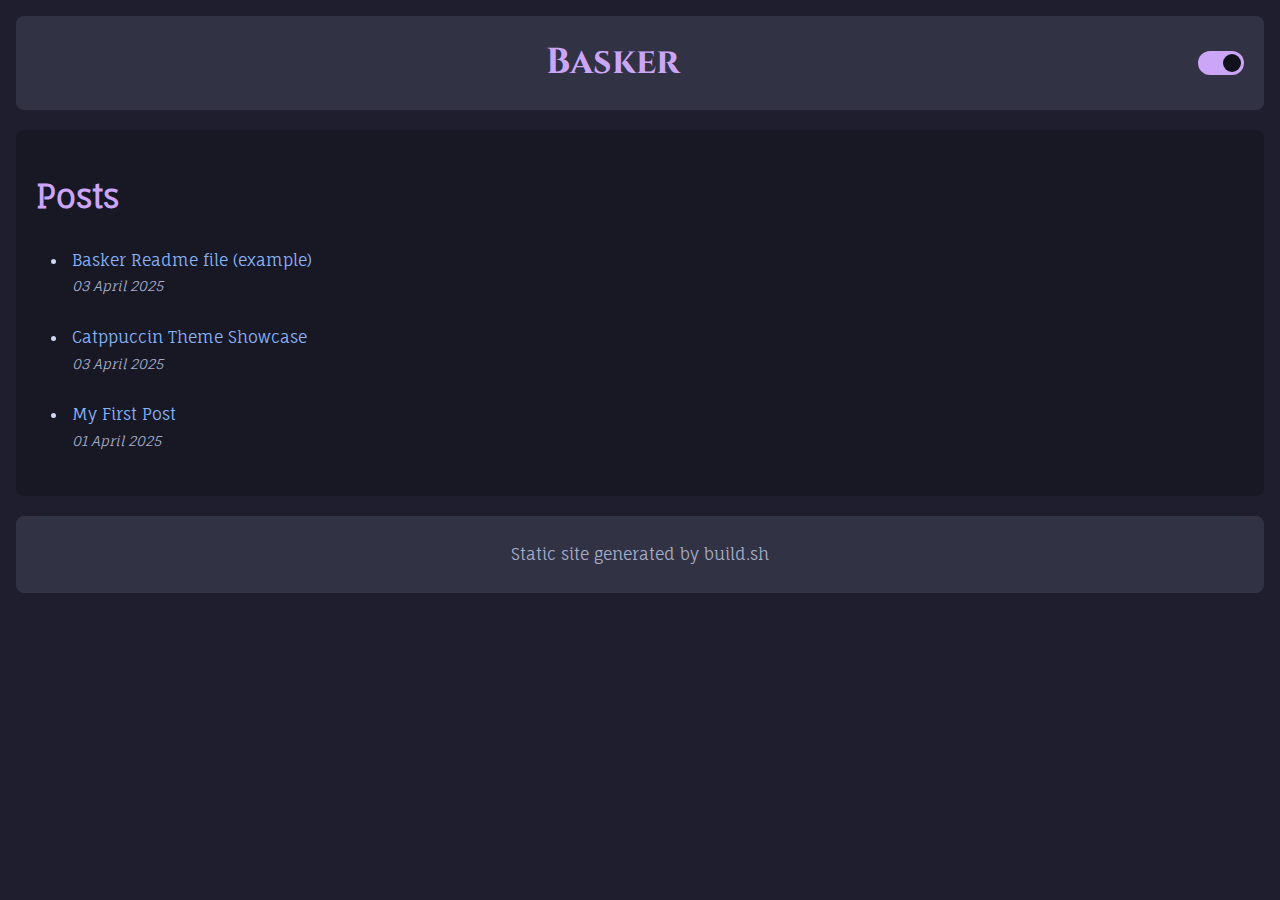
==== docs/index.html @ a47f1b03 "feat: make repo compatible with github pages" ====
<!DOCTYPE html>
<html lang="en">
<head>
    <meta charset="UTF-8">
    <meta name="viewport" content="width=device-width, initial-scale=1.0">
    <title>Home</title>
    <!-- Google Fonts -->
    <link rel="preconnect" href="https://fonts.googleapis.com">
    <link rel="preconnect" href="https://fonts.gstatic.com" crossorigin>
    <link href="https://fonts.googleapis.com/css2?family=Cinzel:wght@400;700&family=Fauna+One&display=swap" rel="stylesheet">
    <!-- Default to dark theme -->
    <link id="theme-stylesheet" rel="stylesheet" href="catppuccin-mocha.css">
    <script>
        function toggleTheme() {
            var sheet = document.getElementById('theme-stylesheet');
            if (sheet.getAttribute('href') === 'catppuccin-mocha.css') {
                sheet.setAttribute('href', 'catppuccin-latte.css');
            } else {
                sheet.setAttribute('href', 'catppuccin-mocha.css');
            }
        }
    </script>
</head>
<body>
<header>
    <div class="site-name"><a href="index.html">Basker</a></div>
    <label class="toggle">
        <input type="checkbox" onclick="toggleTheme()" checked>
        <span class="slider round"></span>
    </label>
</header>
<main>
    <h1>Posts</h1>
    <ul>
<li><a href="post2.html">Basker Readme file (example)</a><p class="date">03 April 2025</p></li>
<li><a href="example.html">Catppuccin Theme Showcase</a><p class="date">03 April 2025</p></li>
<li><a href="post1.html">My First Post</a><p class="date">01 April 2025</p></li>
    </ul>
</main>
<footer>
    <p>Static site generated by build.sh</p>
</footer>
</body>
</html>
---- docs/catppuccin-mocha.css ----
/* Catppuccin Mocha Theme */
:root {
    /* Base */
    --rosewater: #f5e0dc;
    --flamingo: #f2cdcd;
    --pink: #f5c2e7;
    --mauve: #cba6f7;
    --red: #f38ba8;
    --maroon: #eba0ac;
    --peach: #fab387;
    --yellow: #f9e2af;
    --green: #a6e3a1;
    --teal: #94e2d5;
    --sky: #89dceb;
    --sapphire: #74c7ec;
    --blue: #89b4fa;
    --lavender: #b4befe;
    
    /* Surface */
    --text: #cdd6f4;
    --subtext1: #bac2de;
    --subtext0: #a6adc8;
    --overlay2: #9399b2;
    --overlay1: #7f849c;
    --overlay0: #6c7086;
    --surface2: #585b70;
    --surface1: #45475a;
    --surface0: #313244;
    --base: #1e1e2e;
    --mantle: #181825;
    --crust: #11111b;
}

/* Base responsive styles */
html {
    font-size: 16px;
    box-sizing: border-box;
}

*, *:before, *:after {
    box-sizing: inherit;
}

body {
    background-color: var(--base);
    color: var(--text);
    font-family: 'Fauna One', Arial, sans-serif;
    line-height: 1.6;
    margin: 0;
    padding: 1rem;
    max-width: 100%;
    overflow-x: hidden;
}

header {
    background-color: var(--surface0);
    padding: 0.625rem 1.25rem;
    margin-bottom: 1.25rem;
    border-radius: 0.5rem;
    display: flex;
    justify-content: space-between;
    align-items: center;
    flex-wrap: wrap;
    gap: 0.5rem;
}

.site-name {
    font-size: 2.25rem;
    font-weight: bold;
    font-family: 'Cinzel', serif;
    flex-grow: 1;
    text-align: center;
    padding: 0.5rem 0;
}

.site-name a {
    color: var(--mauve);
    text-decoration: none;
    transition: color 0.2s;
}

.site-name a:hover {
    color: var(--pink);
    text-decoration: none;
}

footer {
    background-color: var(--surface0);
    padding: 0.625rem 1.25rem;
    margin-top: 1.25rem;
    border-radius: 0.5rem;
    color: var(--subtext0);
    text-align: center;
}

main {
    padding: 1.25rem;
    background-color: var(--mantle);
    border-radius: 0.5rem;
    width: 100%;
    max-width: 100%;
    overflow-wrap: break-word;
}

h1 {
    color: var(--mauve);
}

h2, h3 {
    color: var(--blue);
}

a {
    color: var(--blue);
    text-decoration: none;
}

a:hover {
    color: var(--sapphire);
    text-decoration: underline;
}

blockquote {
    border-left: 0.25rem solid var(--lavender);
    padding-left: 0.9375rem;
    color: var(--subtext0);
    margin-left: 0;
    margin-right: 0;
}

code {
    background-color: var(--surface0);
    padding: 0.125rem 0.3125rem;
    border-radius: 0.1875rem;
    font-family: monospace;
    word-break: break-word;
}

pre {
    background-color: var(--surface0);
    padding: 0.9375rem;
    border-radius: 0.3125rem;
    overflow-x: auto;
    max-width: 100%;
    white-space: pre-wrap;
}

/* Toggle Switch */
.toggle {
    position: relative;
    display: inline-block;
    width: 46px;
    height: 24px;
}

.toggle input { 
    opacity: 0;
    width: 0;
    height: 0;
}

.slider {
    position: absolute;
    cursor: pointer;
    top: 0;
    left: 0;
    right: 0;
    bottom: 0;
    background-color: var(--surface2);
}

.slider:before {
    position: absolute;
    content: "";
    height: 18px;
    width: 18px;
    left: 3px;
    bottom: 3px;
    background-color: var(--text);
}

input:checked + .slider {
    background-color: var(--mauve);
}

input:checked + .slider:before {
    background-color: var(--crust);
    -webkit-transform: translateX(22px);
    -ms-transform: translateX(22px);
    transform: translateX(22px);
}

/* Rounded sliders */
.slider.round {
    border-radius: 34px;
}

.slider.round:before {
    border-radius: 50%;
}

ul {
    list-style-type: disc;
    padding-left: 2rem;
}

ul li {
    margin-bottom: 1rem;
    padding: 0.25rem;
    word-wrap: break-word;
}

/* Post description */
ul li p {
    color: var(--subtext1);
    margin-top: 0.3125rem;
}

/* Post date */
ul li p.date {
    color: var(--subtext0);
    font-size: 0.85rem;
    font-style: italic;
    margin-top: 0.1875rem;
    margin-bottom: 0.1875rem;
}

/* Media queries for responsive design */
@media screen and (max-width: 768px) {
    html {
        font-size: 14px;
    }
    
    body {
        padding: 0.5rem;
    }
    
    .site-name {
        text-align: center;
        width: 100%;
        margin-bottom: 0.5rem;
    }
    
    header {
        justify-content: center;
    }
    
    main {
        padding: 1rem;
    }
}

@media screen and (max-width: 480px) {
    html {
        font-size: 12px;
    }
    
    ul li {
        padding: 0.75rem;
    }
    
    pre {
        padding: 0.75rem;
    }
}
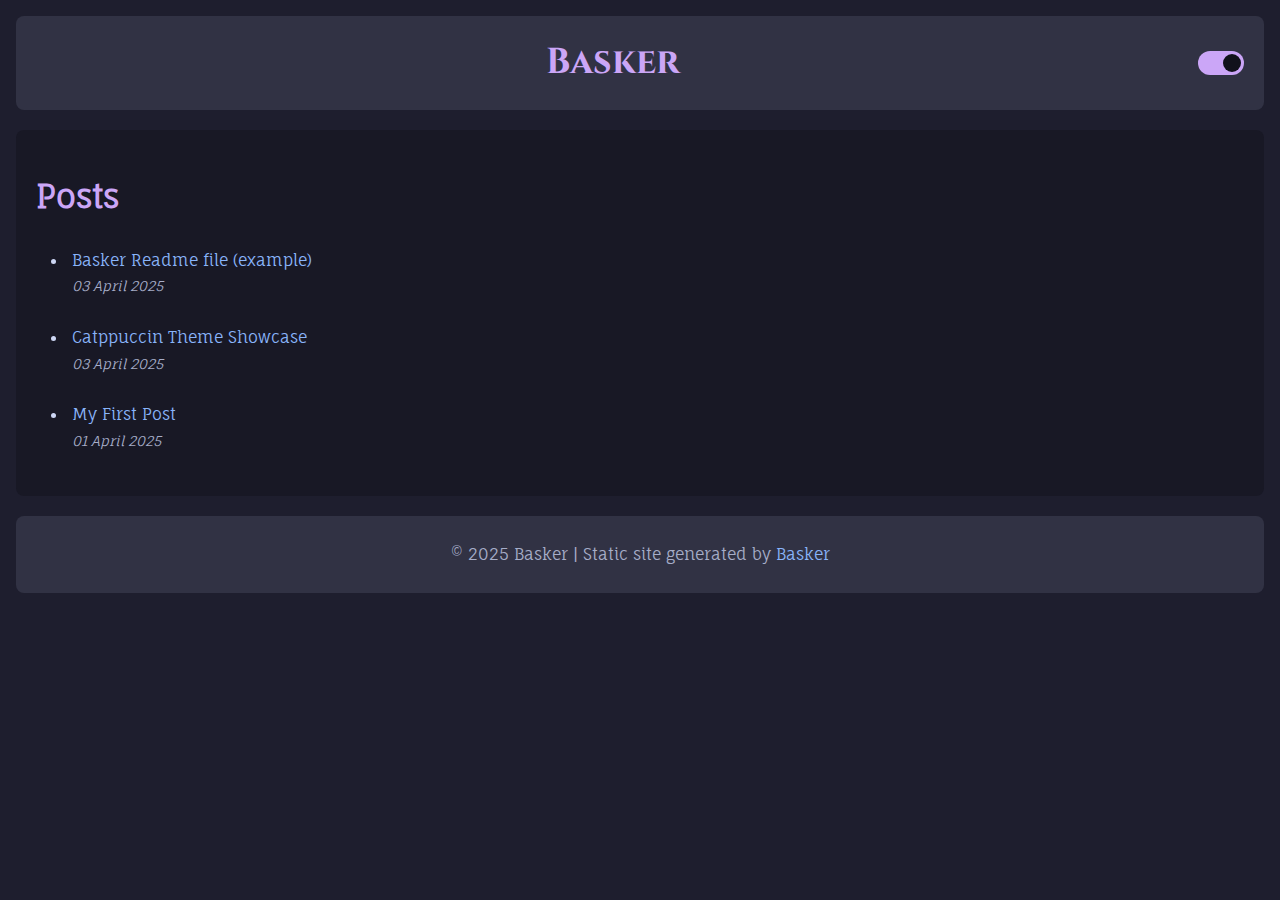
==== commit 6b920693: "fix: update site examples" ====
--- a/docs/index.html
+++ b/docs/index.html
@@ -37,8 +37,10 @@
 <li><a href="post1.html">My First Post</a><p class="date">01 April 2025</p></li>
     </ul>
 </main>
+</main>
 <footer>
-    <p>Static site generated by build.sh</p>
+    <p>© 2025 Basker | Static site generated by <a href="https://github.com/kifbv/basker">Basker</a></p>
 </footer>
 </body>
 </html>
+
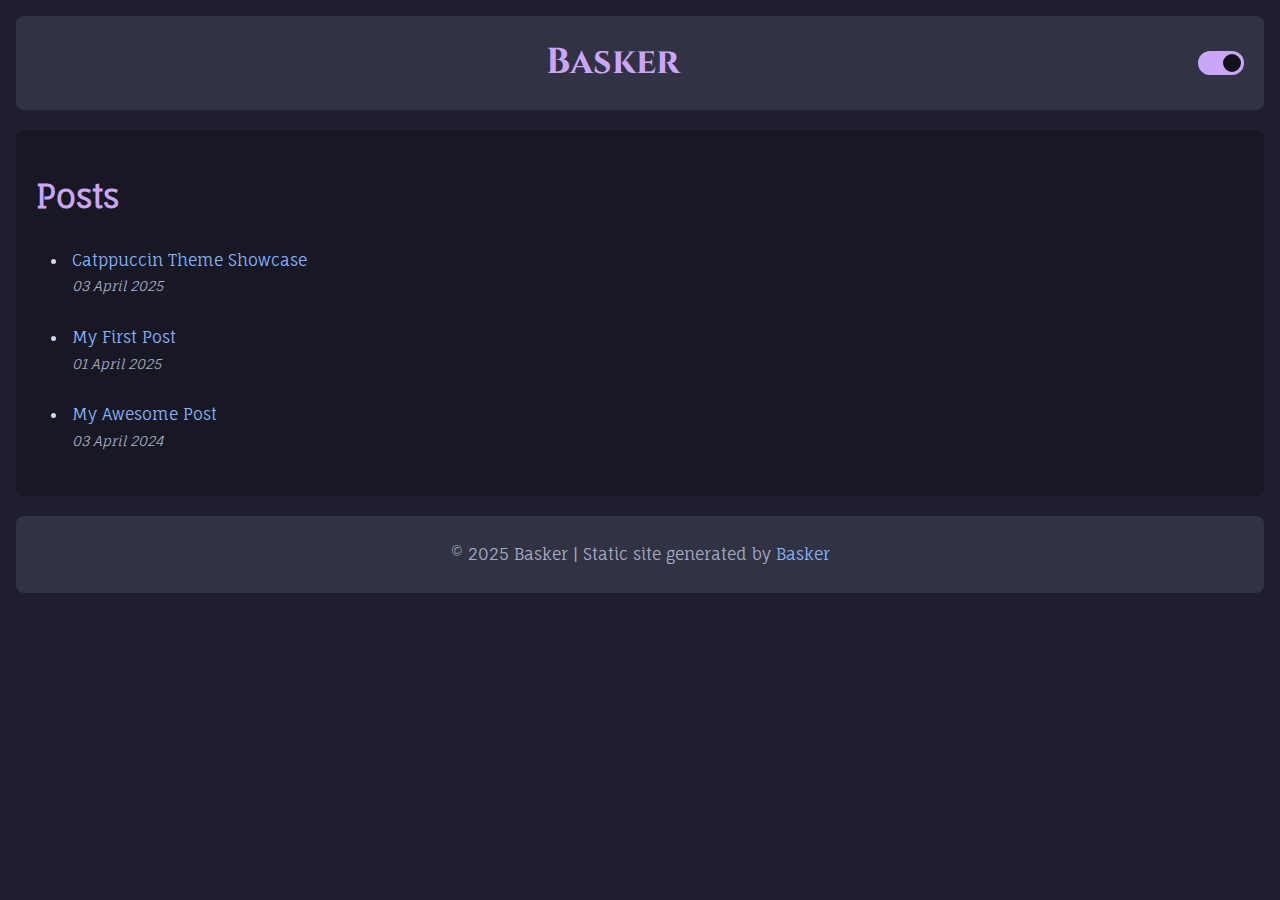
==== commit 025a5574: "docs: update with templating info" ====
--- a/docs/index.html
+++ b/docs/index.html
@@ -32,9 +32,9 @@
 <main>
     <h1>Posts</h1>
     <ul>
-<li><a href="post2.html">Basker Readme file (example)</a><p class="date">03 April 2025</p></li>
 <li><a href="example.html">Catppuccin Theme Showcase</a><p class="date">03 April 2025</p></li>
 <li><a href="post1.html">My First Post</a><p class="date">01 April 2025</p></li>
+<li><a href="post2.html">My Awesome Post</a><p class="date">03 April 2024</p></li>
     </ul>
 </main>
 </main>
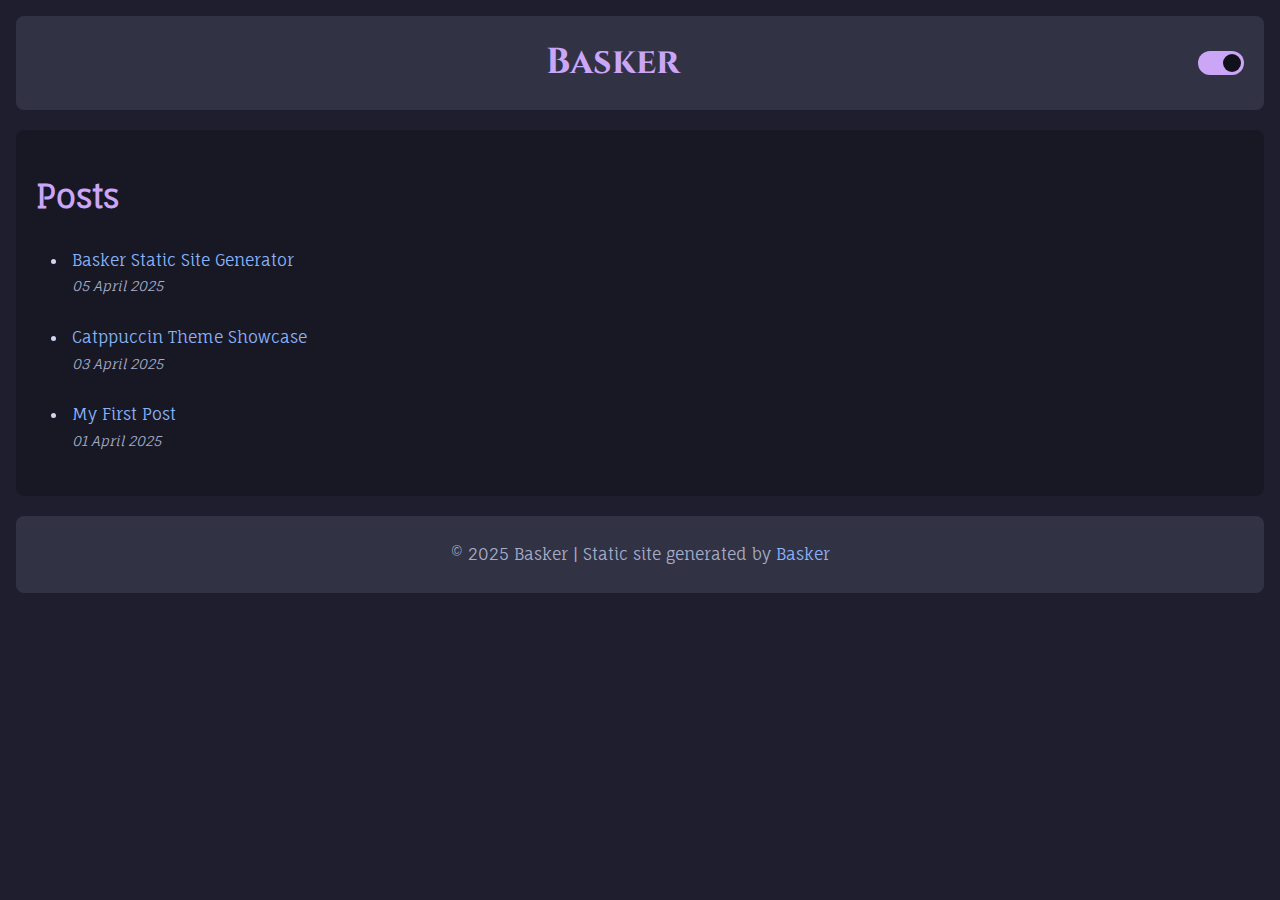
==== commit 92b1f5b4: "fix: missing format matter" ====
--- a/docs/index.html
+++ b/docs/index.html
@@ -32,9 +32,9 @@
 <main>
     <h1>Posts</h1>
     <ul>
+<li><a href="post2.html">Basker Static Site Generator</a><p class="date">05 April 2025</p></li>
 <li><a href="example.html">Catppuccin Theme Showcase</a><p class="date">03 April 2025</p></li>
 <li><a href="post1.html">My First Post</a><p class="date">01 April 2025</p></li>
-<li><a href="post2.html">My Awesome Post</a><p class="date">03 April 2024</p></li>
     </ul>
 </main>
 </main>
